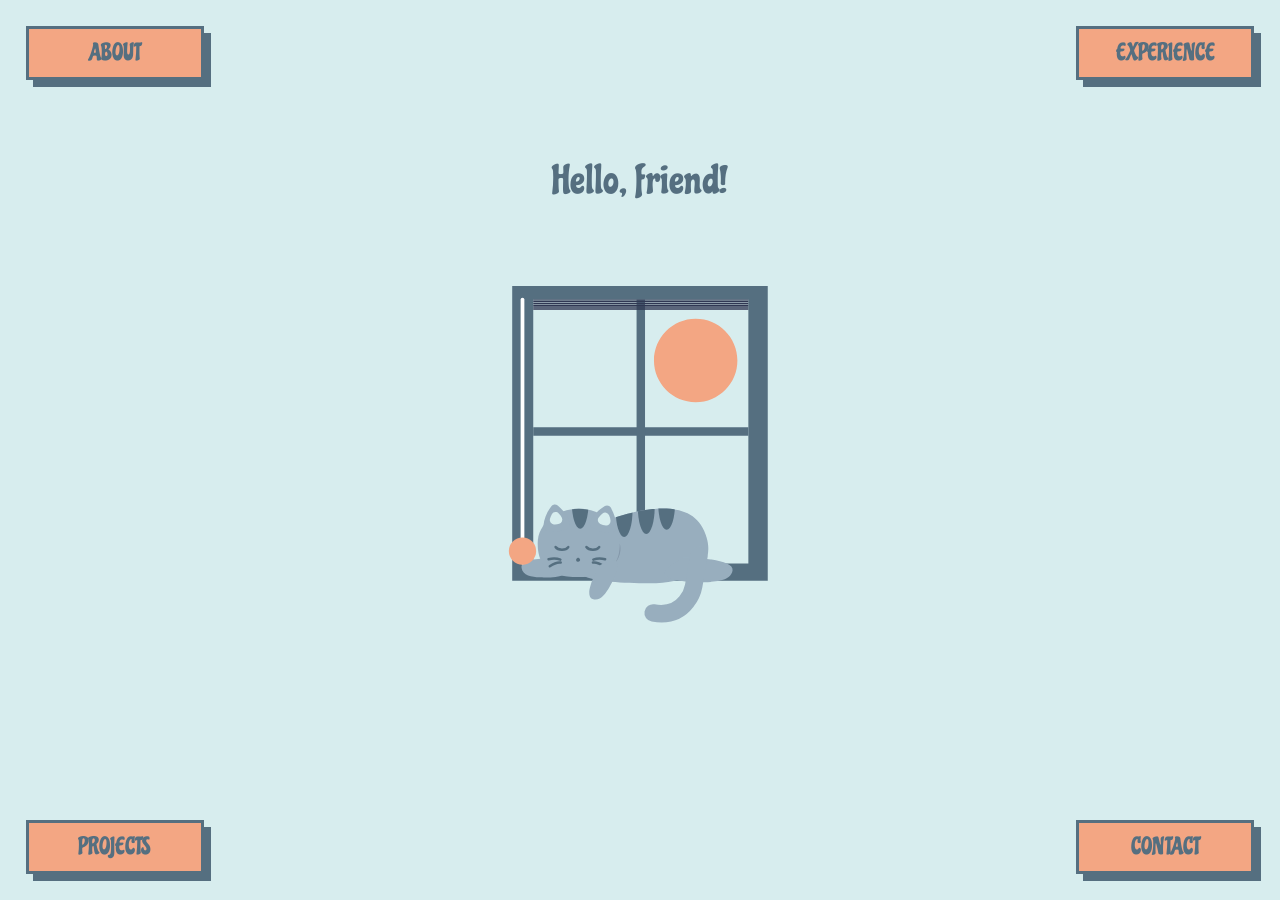
==== index.html @ fc4b1332 "Init commit" ====
<!DOCTYPE html>
<html lang="en">
<head>
    <meta charset="UTF-8">
    <meta name="viewport" content="width=device-width, initial-scale=1.0">
    <title>Hello, friend!</title>
    <link rel="icon" type="image/x-icon" href="/assets/icons/favicon.ico">
    <script src="/js/animation.js" defer></script>
    <script src="/js/cat-animation.js" defer></script>
    <script src="/js/project-slideshow.js" defer></script>

    <link rel="stylesheet" href="/css/style.css">
    <link rel="stylesheet" href="/css/color-mode.css">

    <link rel="stylesheet" href="https://cdnjs.cloudflare.com/ajax/libs/font-awesome/5.15.4/css/all.min.css">
    <script src="https://cdnjs.cloudflare.com/ajax/libs/gsap/3.9.1/gsap.min.js"></script>
    <script src="https://ajax.googleapis.com/ajax/libs/jquery/3.5.1/jquery.min.js"></script>


</head>
    <body>
        <nav id="grid">
            <div class="hero-text">Hello, friend!</div>
            <div class="hero">
                <svg viewBox="0 0 800 600" 
                    xmlns="http://www.w3.org/2000/svg" 
                    fill-rule="evenodd" 
                    clip-rule="evenodd" 
                    stroke-linecap="round" 
                    stroke-linejoin="round" s
                    stroke-miterlimit="1.5">
                    <g id="window">
                    <path id="window_frame_outside"
                          fill="#556f80"
                          d="M297.762 168.842h204.444v235.735H297.762z"/>
                    <path id="outside_bg"
                          fill="#d7edee"
                          d="M314.593 179.677h172.094v211.138H314.593z"/>
                    <clipPath id="_clip1">
                        <path d="M314.593 179.677h172.094v211.138H314.593z"/>
                    </clipPath>
                    <g clip-path="url(#_clip1)">
                        <g id="sunMoon">
                        <path id="sunMoon_base"
                              d="M400.34 182.186c120.805-.166 219.018 97.778 219.183 218.583.166 120.805-97.778 219.018-218.583 219.183-120.805.166-219.018-97.778-219.183-218.583-.166-120.805 97.778-219.017 218.583-219.183z"
                              fill="none"/>
                        <path id="sun"
                              d="M444.497 194.968c18.422-.025 33.399 14.911 33.425 33.334.025 18.422-14.911 33.399-33.334 33.425-18.422.025-33.399-14.911-33.424-33.334-.026-18.422 14.91-33.399 33.333-33.425z"
                              fill="#f3a683"/>
                        <path id="moon"
                              d="M260.414 257.684c-1.492 3.793-2.309 7.923-2.303 12.243.026 18.423 15.003 33.359 33.425 33.334 3.209-.005 6.313-.463 9.25-1.314-4.869 12.381-16.928 21.162-31.031 21.182-18.422.025-33.399-14.911-33.424-33.334-.021-15.213 10.161-28.077 24.083-32.111z"
                              fill="#fff"/>
                        </g>
                        <g id="window_frame" fill="#556f80">
                        <path d="M311.283 281.864h178.714v6.764H311.283z"/>
                        <path d="M397.258 175.835h6.764v218.823h-6.764z"/>
                        </g>
                        <g id="blinds" fill="#303853">
                        <path d="M307.102 175.835h185.274v11.748H307.102z"/>
                        <path d="M307.102 190.626h185.274v11.748H307.102z"/>
                        <path d="M307.102 205.417h185.274v11.748H307.102z"/>
                        <path d="M307.102 220.208h185.274v11.748H307.102z"/>
                        <path d="M307.102 234.999h185.274v11.748H307.102z"/>
                        <path d="M307.102 249.79h185.274v11.748H307.102z"/>
                        <path d="M307.102 264.581h185.274v11.748H307.102z"/>
                        <path d="M307.102 279.372h185.274v11.748H307.102z"/>
                        <path d="M307.102 294.163h185.274v11.748H307.102z"/>
                        <path d="M307.102 308.954h185.274v11.748H307.102z"/>
                        <path d="M307.102 323.745h185.274v11.748H307.102z"/>
                        <path d="M307.102 338.536h185.274v11.748H307.102z"/>
                        <path d="M307.102 353.327h185.274v11.748H307.102z"/>
                        <path d="M307.102 368.118h185.274v11.748H307.102z"/>
                        <path d="M307.102 382.91h185.274v11.748H307.102z"/>
                        </g>
                    </g>
                    <g>
                        <path id="right-hand"
                              d="M331.488 386.954s-27.273-1.471-26.23 7.167c.766 6.338 8.295 7.357 14.469 7.772 6.174.416 36.055.929 11.761-14.939z"
                              fill="#98aebe"/>
                        <path id="body"
                              d="M352.39 365.252s81.405-40.993 98.905-.68c11.659 26.856-7.929 42.029-43.527 42.029-23.361 0-43.863-1.589-52.67-5.837-8.806-4.248-2.708-35.512-2.708-35.512z"
                              fill="#98aebe"/>
                        <clipPath id="_clip2">
                        <path d="M352.39 365.252s81.405-40.993 98.905-.68c11.659 26.856-7.929 42.029-43.527 42.029-23.361 0-43.863-1.589-52.67-5.837-8.806-4.248-2.708-35.512-2.708-35.512z"/>
                        </clipPath>
                        <g clip-path="url(#_clip2)"
                           fill="#556f80">
                        <ellipse cx="387.298" cy="348.073" rx="6.745" ry="21.523"/>
                        <ellipse cx="405.01" cy="345.617" rx="6.745" ry="21.523"/>
                        <ellipse cx="421.309" cy="342.364" rx="6.745" ry="21.523"/>
                        </g>
                        <g id="face">
                            <path d="M364.317 400.424s11.226-4.284 15.647-9.691c6.564-8.027 3.892-15.747 3.892-15.747l-11.031.387-8.508 25.051z"
                                  fill="#303853"
                                  fill-opacity=".2"/>
                            <path id="head"
                                  d="M351 346.994c18.134 0 32.856 12.256 32.856 27.351 0 15.096-5.681 27.352-32.856 27.352s-32.856-12.256-32.856-27.352c0-15.095 14.722-27.351 32.856-27.351z"
                                  fill="#98aebe"/>
                            <clipPath id="_clip3">
                                <path id="head1"
                                      d="M351 346.994c18.134 0 32.856 12.256 32.856 27.351 0 15.096-5.681 27.352-32.856 27.352s-32.856-12.256-32.856-27.352c0-15.095 14.722-27.351 32.856-27.351z"/>
                            </clipPath>
                            <g clip-path="url(#_clip3)">
                                <ellipse id="head_mark" cx="352.146" cy="341.559" rx="6.738" ry="21.523" fill="#556f80"/>
                            </g>
                            <g id="ear_left">
                                <path d="M329.297 344.831c1.229-1.448 3.397-1.633 4.854-.414 5.049 4.184 8.243 8.982 9.656 14.354.415 1.603-.359 3.277-1.849 4-5.62 2.725-11.188 3.166-16.711 1.657-1.627-.446-2.699-1.995-2.544-3.675.628-6.08 2.837-11.38 6.594-15.922z"
                                      fill="#98aebe"/>
                                <path d="M329.582 351.25a3.3964 3.3964 0 012.573-1.627c1.066-.106 2.12.298 2.843 1.088 1.11 1.065 1.923 2.266 2.509 3.539a3.4906 3.4906 0 01-2.203 4.826c-1.44.422-2.872.558-4.298.426a3.4897 3.4897 0 01-2.508-1.416 3.4889 3.4889 0 01-.591-2.819c.411-1.425.944-2.769 1.675-4.017z"
                                      fill="#d7edee"/>
                            </g>
                            <g id="ear_right">
                                <path d="M371.927 344.794c1.657-.929 3.754-.346 4.693 1.305 3.274 5.682 4.595 11.292 4.046 16.819-.17 1.648-1.479 2.947-3.127 3.105-6.218.595-11.591-.934-16.241-4.274-1.369-.985-1.834-2.811-1.103-4.331 2.709-5.48 6.627-9.677 11.732-12.624z"
                                      fill="#98aebe"/>
                                <path d="M370.019 350.745a3.3997 3.3997 0 012.96-.605 3.3971 3.3971 0 012.273 1.991c.726 1.497 1.094 3.016 1.194 4.522a3.4903 3.4903 0 01-3.717 3.729c-1.618-.099-3.114-.5-4.498-1.183a3.491 3.491 0 01-1.832-2.189c-.271-.957-.12-1.985.415-2.824.936-1.303 1.984-2.463 3.205-3.441z"
                                      fill="#d7edee"/>
                            </g>
                            <g id="face_details">
                                <path d="M336.292 387.714s-4.319-1.775-9.465-.34" fill="none" stroke="#556f80" stroke-width="2"/>
                                <path d="M362.652 387.714s4.319-1.775 9.465-.34" fill="none" stroke="#556f80" stroke-width="2"/>
                                <path d="M336.575 390.032s-3.765-.486-8.735 2.944" fill="none" stroke="#556f80" stroke-width="2"/>
                                <path d="M362.369 390.032s3.765-.486 8.735 2.944" fill="none" stroke="#556f80" stroke-width="2"/>
                                <path d="M349.873 386.424c.392-.242.89-.232 1.273.025.165.106.317.227.457.355.443.399.599 1.027.393 1.586-.206.56-.732.937-1.327.953a6.271 6.271 0 01-.434-.01 1.4684 1.4684 0 01-.872-2.576c.164-.108.329-.224.51-.333z"
                                      fill="#556f80"/>
                                <path id="eye_left_close" d="M332.463 377.656c.993 1.432 3.476 2.14 5.122 2.13 1.987-.011 4.014-.609 5.028-2.13" fill="none" stroke="#556f80" stroke-width="2"/>
                                <path id="eye_right_close" d="M357.174 377.656c.992 1.432 3.475 2.14 5.121 2.13 1.987-.011 4.015-.609 5.028-2.13" fill="none" stroke="#556f80" stroke-width="2"/>
                                <g id="eye_right_open">
                                <ellipse cx="362.196" cy="377.815" rx="4.942" ry="6.515" fill="#d7edee"/>
                                <ellipse id="eye_right_open_p" cx="362.196" cy="377.815" rx="3.56" ry="4.82" fill="#556f80"/>
                                </g>
                                <g id="eye_left_open">
                                <ellipse cx="337.566" cy="377.815" rx="4.942" ry="6.515" fill="#d7edee"/>
                                <ellipse id="eye_left_open_p" cx="337.566" cy="377.815" rx="3.56" ry="4.82" fill="#556f80"/>
                                </g>
                            </g>
                        </g>
                        <path id="leg"
                              d="M434.587 386.268s41.571-.431 39.44 10.421c-1.563 7.963-13.079 8.856-22.495 9.058-9.416.202-54.893-.712-16.945-19.479z"
                              fill="#98aebe"/>
                            <g id="tails" fill="none" stroke="#98aebe" stroke-width="14">
                                <!--         <path  d="M447.606 379.471v51.687"/> -->
                                    <path id="tail" d="M447.606 379.471v24.772s-.061 26.915-28.211 26.915"/>
                                <!--         <path d="M447.606 379.471v24.772s.061 26.915 28.211 26.915"/> -->
                            </g>
                        <path id="left-hand"
                              d="M367.154 392.352s-15.939 22.18-8.101 25.956c5.751 2.772 10.668-3.021 14.346-7.998 3.677-4.976 20.216-29.868-6.245-17.958z"
                              fill="#98aebe"/>
                    </g>
                        <g id="switch_whole">
                        <path id="switch_string" d="M305.992 179.677V390" fill="none" stroke="#fff" stroke-width="3"/>
                        <circle id="switch" cx="305.992" cy="380.85" r="10.928" fill="#f3a683"/>
                        </g>
                    </g>
                </svg>
            </div>
            <div id="grid_topL">
                <div id="grid_topL_btn">
                    ABOUT
                </div> 
                <div id="grid_topL_content">
                    <div class="cards">
                        <div class="cards_content">
                            <article>
                                Hey there, friend! 🌟
                                <br><br>
                                Welcome to my corner of the web! I'm glad you're here 
                                and interested in learning a bit more about me.
                                <br>
                                I've got a background in computer science, 
                                where I've had the opportunity to dive deep 
                                into the world of technology. 
                                <br>
                                It all began with a 
                                simple curiosity and a love for tinkering. I 
                                started my coding journey by creating plugins and mods for 
                                Minecraft, finding joy in the creative possibilities that 
                                programming offered.
                                <br>
                                When I'm not immersed in code, you'll often 
                                find me exploring the latest cinematic releases, 
                                getting lost in a good book, or enjoying some quality 
                                time with friends in multiplayer games.
                                <br>
                                Thanks for stopping by!
                                <br>
                                All the best,
                                Maria
                            </article>
                        </div>
                    </div>
                </div>
            </div>
            <div id="grid_topR">
                <div id="grid_topR_btn">
                    EXPERIENCE
                </div> 
                <div id="grid_topR_content">
                    <div class="cards experience">
                        <article class="experience_skill">
                            <h2>Programming Languages</h2>
                            <div>
                                <i class="fab fa-java" style="color: var(--text-color);"></i>
                                <div>
                                    <h2>Java</h2>
                                </div>
                            </div>
                            <div>
                                <i class="fab fa-python" style="color: var(--text-color);"></i>
                                <div>
                                    <h2>Python</h2>
                                </div>
                            </div>
                            <div>
                                <i class="fa fa-file-code" style="color: var(--text-color);"></i>
                                <div>
                                    <h2>JavaScript | TypeScript</h2>
                                </div>
                            </div>
                            <div>
                                <i class="fa fa-hashtag" style="color: var(--text-color);"></i>
                                <div>
                                    <h2>C#</h2>
                                </div>
                            </div>
                        </article>
                        <article class="experience_skill">
                            <h2>DBMS | Frameworks</h2>
                            <div>
                                <i class="fa fa-database" style="color: var(--text-color);"></i>
                                <div>
                                    <h2>PostgreSQL</h2>
                                </div>
                            </div>
                            <div>
                                <i class="fab fa-envira" style="color: var(--text-color);"></i>
                                <div>
                                    <h2>MongoDB (NoSQL)</h2>
                                </div>
                            </div>
                            <div>
                                <i class="fa fa-file-code" style="color: var(--text-color);"></i>
                                <div>
                                    <h2>Prisma</h2>
                                </div>
                            </div>
                            <div>
                                <i class="fa fa-file-code" style="color: var(--text-color);"></i>
                                <div>
                                    <h2>Java SpringBoot</h2>
                                </div>
                            </div>
                            <div>
                                <i class="fab fa-node-js" style="color: var(--text-color);"></i>
                                <div>
                                    <h2>NextJS</h2>
                                </div>
                            </div>
                            <div>
                                <i class="fab fa-angular" style="color: var(--text-color);"></i>
                                <div>
                                    <h2>Angular</h2>
                                </div>
                            </div>
                            <div>
                                <i class="fab fa-react" style="color: var(--text-color);"></i>
                                <div>
                                    <h2>React</h2>
                                </div>
                            </div>
                        </article>
                    </div>
                </div>
            </div>
            <div id="grid_bottomL">
                <div id="grid_bottomL_btn">
                    PROJECTS
                </div>
                <div id="grid_bottomL_content">
                    <div id="grid_bottomL_content_projects">
                        <div class="project p-1">
                            <div class="project_img_container">
                                <img 
                                class="project_img project-1" 
                                src="assets/portfolio-projects/IsolationGame.gif" 
                                alt="project-1"
                                >
                                <div class="info-icon">
                                    <i class="fa fa-info" style="color: var(--text-color); font-size: small;"></i>
                                    <span class="tooltiptext">Isolation is a lively game where you trap your opponent on a chessboard until they can't move—strategic fun with a twist!</span>
                                </div>
                            </div>
                            <button class="btn_single" onclick="window.open('https://github.com/auroOra3/Isolation-Game', '_blank')">
                                GitHub
                            </button>
                        </div>
                        <div class="project p-2">
                            <div class="project_img_container">
                                <img 
                                class="project_img project-2" 
                                src="assets/portfolio-projects/cards-trainer.png" 
                                alt="project-2"
                                >
                                <div class="info-icon">
                                    <i class="fa fa-info" style="color: var(--text-color); font-size: small;"></i>
                                    <span class="tooltiptext">Cards Trainer is an interactive online flashcard tool that turns learning into a fun, game-like experience with achievements to keep you motivated.</span>
                                </div>
                            </div>
                            <button class="btn_single" onclick="window.open('https://github.com/EikeMenzel/card-trainer', '_blank')">
                                GitHub
                            </button>                          
                        </div>
                        <div class="project p-3">
                            <div class="project_img_container">
                                <img 
                                class="project_img project-3" 
                                src="assets/portfolio-projects/pocketdo.png" 
                                alt="project-"3
                                >
                                <div class="info-icon">
                                    <i class="fa fa-info" style="color: var(--text-color); font-size: small;"></i>
                                    <span class="tooltiptext">PocketDo is a fully responsive to-do app that helps you organize your tasks and navigate your day.</span>
                                </div>
                            </div>
                            <button class="btn_double" onclick="window.open('https://git.thm.de/mkzm29/youdo-todoapp', '_blank')">
                                Gitlab
                            </button>     
                            <button class="btn_double" onclick="window.open('https://pocketdo.guerkan-deniz.de/', '_blank')">
                                Website
                            </button>   
                        </div>
                        <button class="arrow" id="arrow" onclick="navigateProject(-1)">
                            &#10094;
                        </button>
                        <button class="arrow" id="arrow" onclick="navigateProject(1)">
                            &#10095;
                        </button>
                    </div>
                </div>
            </div>
            <div id="grid_bottomR">
                <div id="grid_bottomR_btn">
                    CONTACT
                </div>
                <div id="grid_bottomR_content">
                    <article>
                        <h2 class="contact-text">Get In Touch</h5>
                        <div class="button-container">
                            <button class="btn btn-contact"
                                onclick="window.location.href='mailto:dev.aurora3@gmail.com'">
                                Email
                            </button>
                        </div>
                    </article>
                </div>                
            </div>
        </nav>
    </body>
</html>
---- css/style.css ----
/* CUSTOM FONT  */
@import url('https://fonts.googleapis.com/css2?family=Chicle&display=swap');

/* GENERAL */

body {
    font-family: 'Chicle', serif;
    background-color: var(--bg-light);
    color: var(--text-color);
    height: 100%;
    width: 100%;
    margin: 0;
    -webkit-tap-highlight-color: transparent;
}

h1, h2, h4, h5, p {
    margin: 0;
}

.icon {
    height: 2rem;
    width: 2rem;
    margin: 0 0.5rem;
}

i {
    font-size: 1.5rem;
}

/* GRID COMMON STYLES */

#grid {
    position: absolute;
    grid-template-rows: 1fr 1fr;
    grid-template-columns: 1fr 1fr;
    height: 100vh;
    width: 100vw;
    overflow: hidden;
    display: flex;
    justify-content: center;
    align-items: center;
}

.hero {
    width: 100%; 
    max-width: 1000px; 
    height: auto; 
    margin: auto;
    text-align: center;
    display: flex; 
    justify-content: center;
    align-items: center; 
}

.hero svg {
    width: 100%; 
    height: auto;
}
  
svg #window{
    cursor: pointer;
}

.hero-text {
    font-size: 2.5rem;
    position: absolute;
    top: 20%;
    left: 50%;
    transform: translate(-50%, -50%);
    color: var(--bg-dark);
}

#grid_topL_btn,
#grid_topR_btn,
#grid_bottomL_btn,
#grid_bottomR_btn {
    width: 8.75rem;
    background: var(--btn-bg);
    color: var(--text-color);
    border: var(--border);
    position: fixed;
    display: flex;
    justify-content: center;
    cursor: pointer;
    padding: 0.375rem 1rem;
    line-height: 1.5;
    text-align: center;
    font-size: 1.5rem;
    box-shadow: 7px 7px var(--bg-dark), 7px 7px var(--bg-dark);
    margin: 2%;
    z-index: 100;
}

#grid_topL_btn:active,
#grid_topR_btn:active,
#grid_bottomL_btn:active,
#grid_bottomR_btn:active, 
#arrow:active {
    background-color: var(--btn-bg);
    color: var(--bg-dark);
    box-shadow: 0px 0px var(--bg-light);
    transform: translateX(5px) translateY(2px); 
}

#grid_topL_content,
#grid_topR_content,
#grid_bottomL_content,
#grid_bottomR_content {
    position: absolute;
    text-align: center;
    transition: transform 0.3s ease-in-out;
}

/* TOP LEFT CORNER */

#grid_topL_btn {
    top: 0; 
    left: 0;
}

#grid_topL_content {
    width: 30vw;
    height: 100vh; 
    top: 0; 
    left: 0;
    transform: translateX(-100vw) translateY(0); 
    transition: transform 0.5s ease-in-out; 
}
  
article {
    background: var(--bg-light);
    color: var(--text-color);
    font-size: 1.2rem;
    list-style: none;
    border: var(--border);
    padding: 0.5rem;
    margin: auto;
    width: 90%;
    min-width: 8.75rem;
    box-shadow: 7px 7px var(--bg-dark), 7px 7px var(--bg-light);
    text-align: start;
  }

article h2 {
    font-size: 1rem;
    padding: 0.3rem;
}

article p {
    padding-bottom: 0.3rem;
}

article h2, 
article p {
    color: var(--text-color);
}

.cards {
    padding: 0;
}

.cards_content {
    display: flex;
    align-items: center;
}

.cards_content_text {
    color: var(--text-color);
    text-align: left;
    margin: 0 2rem;
}

/* TOP RIGHT CORNER */

#grid_topR_btn {
    top: 0;
    right: 0;
}

#grid_topR_content {
    width: 30vw;  
    top: 0; 
    right: 0;
    transform: translateX(100vw) translateY(0); 
    transition: transform 0.5s ease-in-out; 
}

.experience {
    display: flex;
    flex-wrap: wrap;
    justify-content: center;
    gap: 1rem;
}

.experience_skill {
    flex-direction: column;
    padding: 0.8rem;
}

.experience_skill div {
    display: flex;
    align-items: center;
    width: 12.5rem;
}

.experience_skill div img {
    padding: 0;
    margin-right: 0.5rem;
}

.experience_skill div h2 {
    text-align: left;
}

.experience_skill div p {
    padding: 0;
}
  
.experience_skill div h2,
.experience_skill div p {
    font-size: 1.1rem;
}

.experience_skill div div {
    justify-content: space-between;
}

/* BOTTOM LEFT CORNER */

#grid_bottomL_btn {
    bottom: 0;
    left: 0; 
}

#grid_bottomL_content {
    width: 30vw; 
    height: 100vh; 
    bottom: 15vh;
    left: 0;
    display: flex; 
    flex-direction: column;
    align-items: center;
    transform: translate(-100vw) translate(0);
    transition: transform 0.5s ease-in-out; 
}

.project {
    width: 70%;
    display: flex;
    flex-wrap: wrap;
    overflow: hidden;
    margin: auto auto 0.5rem;
    border: var(--border);
    background: var(--bg-light);
    box-shadow: 7px 7px var(--bg-dark), 7px 7px var(--bg-light);
}

.project_img {
    width: 100%;
}

button {
    font-family: 'Chicle', serif;
    background-color: var(--btn-bg);
    color: var(--text-color);
    border: none;
    padding: 0.5rem;
}

.btn_single, 
.btn_double {
    border-radius: 0;
    height: 3rem;
    font-size: 1.2rem;
}

.btn_single {
    flex-basis: 100%;
}

.btn_double {
    flex-basis: 50%;
}

.arrow {
    border: var(--border);
    width: 4.5rem;
    height: 2rem;
    margin: 0.4rem;
    padding: 0.2rem 0;
    box-shadow: 7px 7px var(--bg-dark), 7px 7px var(--bg-light);
}

.btn_single,
.btn_double {
    background-color: var(--btn-bg);
} 

.arrow {
    background: var(--btn-bg);
    color: var(--text-color);
    transition: all 300ms ease;
}

.btn_single:active,
.btn_double:active,
.arrow:active {
    background: var(--btn-bg);
    color: white;
    cursor: pointer;
}

.btn_single:hover,
.btn_double:hover,
.arrow:hover {
    cursor: pointer;
}

/* Container for the image and the info icon */
.project_img_container {
    position: relative;
    width: 100%;
}

.info-icon {
    position: absolute;
    top: 15px;
    right: 15px;
    background-color: var(--bg-light);
    color: var(--bg-dark);
    border: 2px solid var(--bg-dark);
    border-radius: 50%;
    width: 25px;
    height: 25px;
    display: flex;
    align-items: center;
    justify-content: center;
    font-size: 15px;
    cursor: pointer;
}


.tooltiptext {
    visibility: hidden;
    width: 150px;
    background-color: var(--bg-light);
    color: var(--bg-dark);
    text-align: center;
    border-radius: 5px;
    padding: 5px;
    position: absolute;
    z-index: 1;
    top: -5px;
    right: 105%;
    opacity: 0;
    transition: opacity 0.4s;
    font-size: 20px;
}

.info-icon:hover .tooltiptext {
    visibility: visible;
    opacity: 1;
}

/* BOTTOM RIGHT CORNER */

#grid_bottomR_btn {
    bottom: 0;
    right: 0;
}

#grid_bottomR_content {
    width: 30vw;
    height: 100vh;
    top: 0;
    right: 0;
    transform: translateX(100vw) translateY(0);
    transition: transform 0.5s ease-in-out;
}

.button-container {
    padding: 5%;
    display: flex;
    justify-content: end;
}

.contact-text {
    color: var(--text-color);
}

.btn-contact {
    background-color: var(--bg-dark);
    color: var(--text-color-2);
    border-radius: 15%;
    cursor: pointer;
    border: var(--border);
    text-align: start;
}

/* @media (max-width: 768px) {
    .hero {
        display: none;
    }
    
    .mobile-image {
        display: block;
        max-width: 60vw; 
        margin: 0 auto; 
    }
} */
---- css/color-mode.css ----
/* GENERAL */

body, 
button, 
h1, h2, h4, h5, p, 
#grid_topL_btn, 
#grid_topR_btn, 
#grid_bottomL_btn, 
#grid_bottomR_btn, 
article, 
.btn_single, 
.btn_double, 
.arrow {
    transition: background-color 1.5s, color 1.5s, border-color 1.5s;
}

/* LIGHT MODE */

:root {
    /* Colors */
    --bg-light: #D7EDEE;
    --bg-dark: #556F80;
    --bg-transparent: rgba(255, 255, 255, 0.5);
    --border: 3px solid #556F80;
    --text-color: #556F80;
    --text-color-2: #D7EDEE;
    --btn-bg: #F3A683;
    transition: background-color 1.5s, color 1.5s, border-color 1.5s;
}

/* DARK MODE */

:root.dark-mode {
    --bg-light: #98AEBE;
    --bg-dark: #556F80;
    --bg-transparent: rgba(85, 111, 128, 0.5);
    --border: 3px solid #556F80;
    --text-color: #556F80;
    --text-color-2: #D7EDEE;
    --btn-bg: #98AEBE;
    transition: background-color 1.5s, color 1.5s, border-color 1.5s;
}
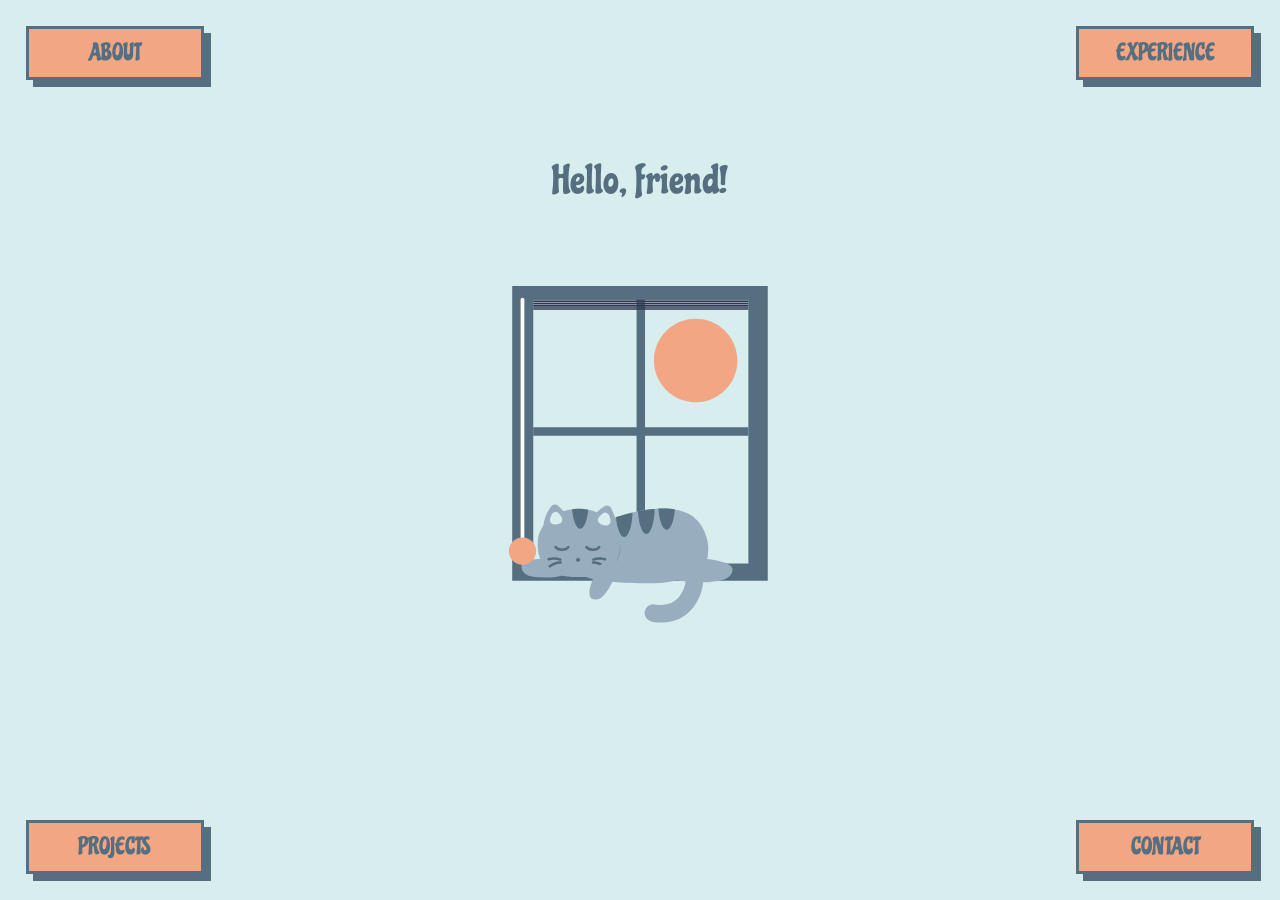
==== commit b51bd962: "removed slash from relative routes" ====
--- a/index.html
+++ b/index.html
@@ -238,14 +238,14 @@
                                 </div>
                             </div>
                             <div>
+                                <i class="fa fa-database" style="color: var(--text-color);"></i>
+                                <div>
+                                    <h2>Supabase</h2>
+                                </div>
+                            </div>
+                            <div>
                                 <i class="fa fa-file-code" style="color: var(--text-color);"></i>
                                 <div>
-                                    <h2>Prisma</h2>
-                                </div>
-                            </div>
-                            <div>
-                                <i class="fa fa-file-code" style="color: var(--text-color);"></i>
-                                <div>
                                     <h2>Java SpringBoot</h2>
                                 </div>
                             </div>
@@ -265,6 +265,12 @@
                                 <i class="fab fa-react" style="color: var(--text-color);"></i>
                                 <div>
                                     <h2>React</h2>
+                                </div>
+                            </div>
+                            <div>
+                                <i class="fa fa-mobile" style="color: var(--text-color);"></i>
+                                <div>
+                                    <h2>Flutter (Dart)</h2>
                                 </div>
                             </div>
                         </article>
@@ -314,19 +320,24 @@
                                 <img 
                                 class="project_img project-3" 
                                 src="assets/portfolio-projects/pocketdo.png" 
-                                alt="project-"3
-                                >
+                                alt="project-3">
                                 <div class="info-icon">
                                     <i class="fa fa-info" style="color: var(--text-color); font-size: small;"></i>
-                                    <span class="tooltiptext">PocketDo is a fully responsive to-do app that helps you organize your tasks and navigate your day.</span>
-                                </div>
-                            </div>
-                            <button class="btn_double" onclick="window.open('https://git.thm.de/mkzm29/youdo-todoapp', '_blank')">
-                                Gitlab
-                            </button>     
-                            <button class="btn_double" onclick="window.open('https://pocketdo.guerkan-deniz.de/', '_blank')">
-                                Website
-                            </button>   
+                                    <span class="tooltiptext">PocketDo is a fully responsive to-do app that helps you organize your tasks and navigate your day. To be published soon.</span>
+                                </div>
+                            </div>
+                        </div>
+                        <div class="project p-5">
+                            <div class="project_img_container">
+                                <img 
+                                class="project_img project-5" 
+                                src="assets/portfolio-projects/von-hier-fuer-dich.png" 
+                                alt="project-5">
+                                <div class="info-icon">
+                                    <i class="fa fa-info" style="color: var(--text-color); font-size: small;"></i>
+                                    <span class="tooltiptext">As part of my bachelor thesis, I developed a Flutter app enabling local retailers to sell their products online, bridging the gap between traditional and digital commerce. "Von hier für dich" explores the use of Backend-as-a-Service (BaaS) and cloud technologies to fast-track app development. To be published soon.</span>
+                                </div>
+                            </div>
                         </div>
                         <button class="arrow" id="arrow" onclick="navigateProject(-1)">
                             &#10094;
@@ -344,12 +355,17 @@
                 <div id="grid_bottomR_content">
                     <article>
                         <h2 class="contact-text">Get In Touch</h5>
-                        <div class="button-container">
-                            <button class="btn btn-contact"
-                                onclick="window.location.href='mailto:dev.aurora3@gmail.com'">
-                                Email
-                            </button>
-                        </div>
+                            <div class="button-container">
+                                <button class="btn btn-contact"
+                                    onclick="window.location.href='mailto:dev.aurora3@gmail.com'">
+                                    <i class="fas fa-envelope"></i> Email
+                                </button>
+                            
+                                <button class="btn btn-linkedin"
+                                    onclick="window.location.href='https://www.linkedin.com/in/maria-k-5b84aa329'">
+                                    <i class="fab fa-linkedin"></i> LinkedIn
+                                </button>
+                            </div>
                     </article>
                 </div>                
             </div>
--- a/css/style.css
+++ b/css/style.css
@@ -324,8 +324,8 @@
 
 .info-icon {
     position: absolute;
-    top: 15px;
-    right: 15px;
+    top: 5px;
+    right: 5px;
     background-color: var(--bg-light);
     color: var(--bg-dark);
     border: 2px solid var(--bg-dark);
@@ -381,20 +381,40 @@
 .button-container {
     padding: 5%;
     display: flex;
-    justify-content: end;
+    justify-content: flex-end; /* Buttons am rechten Rand */
+    gap: 10px; /* Abstand zwischen den Buttons */
 }
 
 .contact-text {
     color: var(--text-color);
 }
 
-.btn-contact {
-    background-color: var(--bg-dark);
-    color: var(--text-color-2);
-    border-radius: 15%;
-    cursor: pointer;
-    border: var(--border);
-    text-align: start;
+.btn-contact, .btn-linkedin {
+    background-color: var(--bg-dark); 
+    color: var(--text-color-2); 
+    cursor: pointer;
+    border: 1px solid var(--border); 
+    text-align: center;
+    padding: 10px 15px; 
+    font-size: 16px;
+    display: flex; 
+    align-items: center; 
+    justify-content: center; 
+    transition: background-color 0.3s, transform 0.2s;
+}
+
+.btn-contact:hover, .btn-linkedin:hover {
+    transform: translateY(-2px); 
+}
+
+.btn-contact i, .btn-linkedin i {
+    margin-right: 8px;
+}
+
+.btn-linkedin {
+    background-color: #0077B5;
+    color: white; 
+    border: none;
 }
 
 /* @media (max-width: 768px) {
@@ -407,4 +427,4 @@
         max-width: 60vw; 
         margin: 0 auto; 
     }
-} */+} */
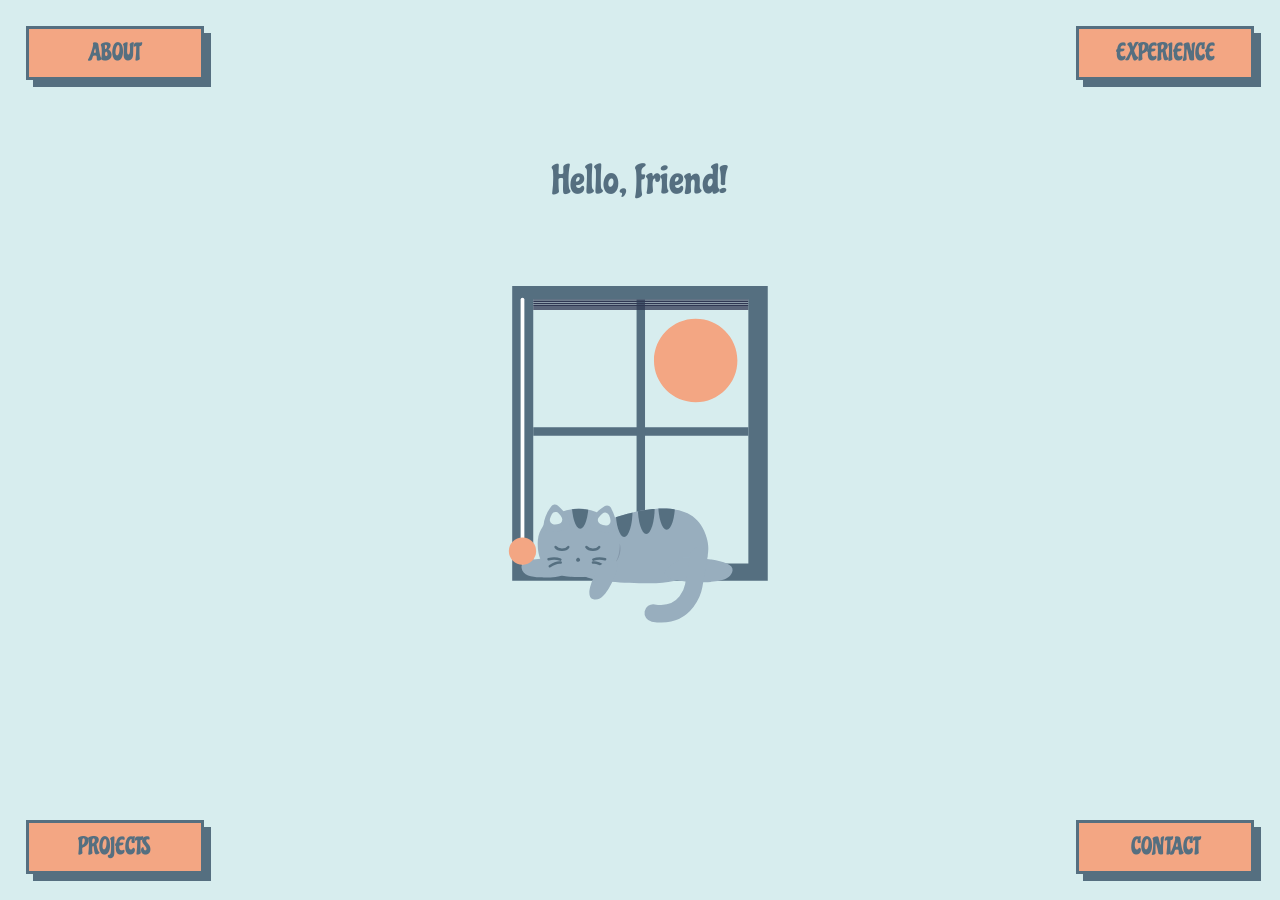
==== commit 76c5417c: "removed slash from relative routes" ====
--- a/index.html
+++ b/index.html
@@ -1,23 +1,23 @@
 <!DOCTYPE html>
 <html lang="en">
-<head>
-    <meta charset="UTF-8">
-    <meta name="viewport" content="width=device-width, initial-scale=1.0">
-    <title>Hello, friend!</title>
-    <link rel="icon" type="image/x-icon" href="/assets/icons/favicon.ico">
-    <script src="/js/animation.js" defer></script>
-    <script src="/js/cat-animation.js" defer></script>
-    <script src="/js/project-slideshow.js" defer></script>
+    <head>
+        <meta charset="UTF-8">
+        <meta name="viewport" content="width=device-width, initial-scale=1.0">
+        <title>Hello, friend!</title>
+        <link rel="icon" type="image/x-icon" href="assets/icons/favicon.ico">
+        <script src="js/animation.js" defer></script>
+        <script src="js/cat-animation.js" defer></script>
+        <script src="js/project-slideshow.js" defer></script>
 
-    <link rel="stylesheet" href="/css/style.css">
-    <link rel="stylesheet" href="/css/color-mode.css">
+        <link rel="stylesheet" href="css/style.css">
+        <link rel="stylesheet" href="css/color-mode.css">
 
-    <link rel="stylesheet" href="https://cdnjs.cloudflare.com/ajax/libs/font-awesome/5.15.4/css/all.min.css">
-    <script src="https://cdnjs.cloudflare.com/ajax/libs/gsap/3.9.1/gsap.min.js"></script>
-    <script src="https://ajax.googleapis.com/ajax/libs/jquery/3.5.1/jquery.min.js"></script>
+        <link rel="stylesheet" href="https://cdnjs.cloudflare.com/ajax/libs/font-awesome/5.15.4/css/all.min.css">
+        <script src="https://cdnjs.cloudflare.com/ajax/libs/gsap/3.9.1/gsap.min.js"></script>
+        <script src="https://ajax.googleapis.com/ajax/libs/jquery/3.5.1/jquery.min.js"></script>
 
 
-</head>
+    </head>
     <body>
         <nav id="grid">
             <div class="hero-text">Hello, friend!</div>
